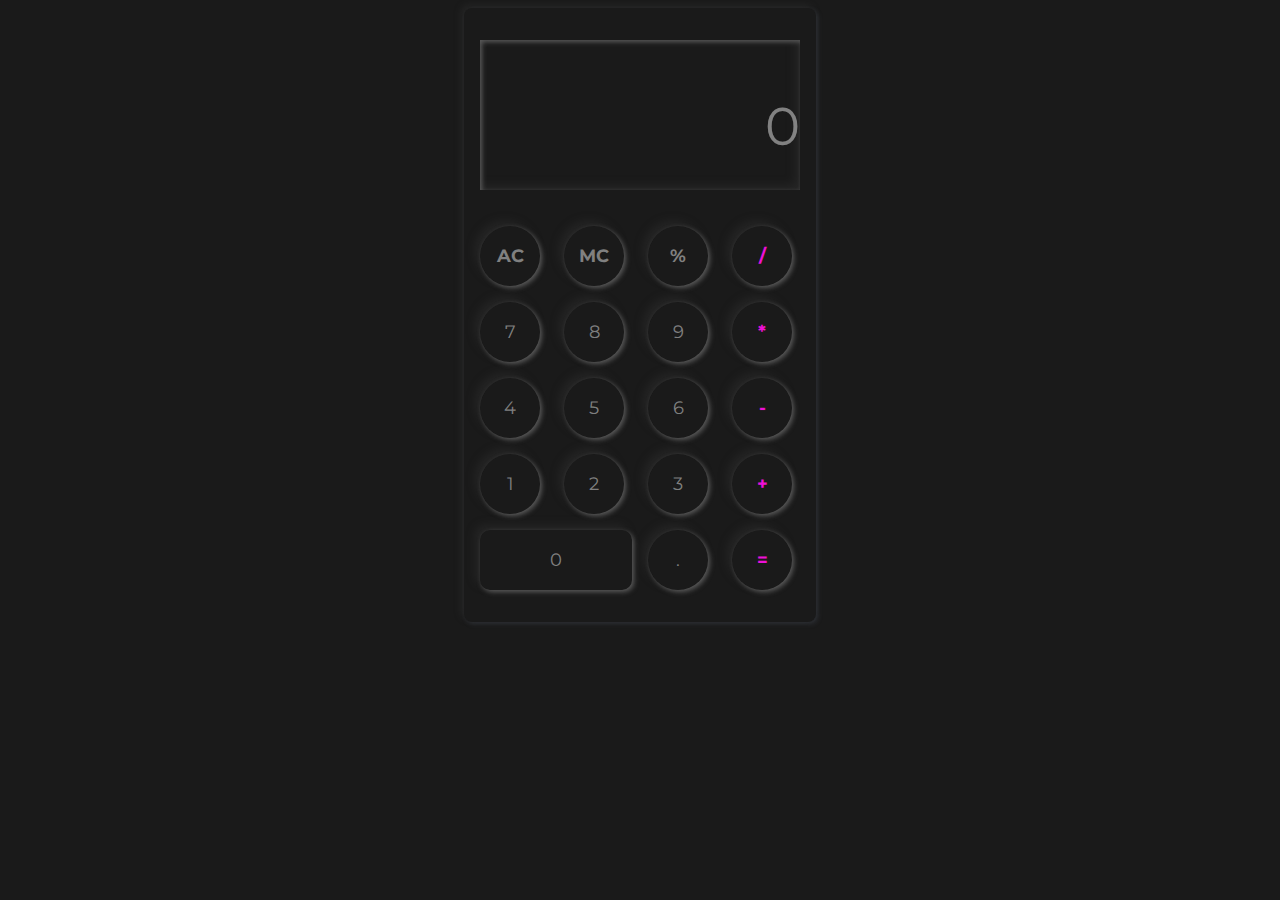
==== Calculator/index.html @ 787d6118 "Created a link tracker chrome extension and calculator app" ====
<!DOCTYPE html>
<html lang="en">

<head>
  <meta charset="UTF-8">
  <title>Calculator</title>
  <link rel="stylesheet" href="./style.css">
  <link rel="stylesheet" href="index.css">

</head>

<body>
  <div class="container">

    <div class="result">
      <p id="result-box">0</p>
    </div>

    <div class="buttons">
      <div  id = "AC" class="button action-btn" onclick="buttonDetector(this.id)"> AC </div>
      <div  id = "MC" class="button action-btn" onclick="buttonDetector(this.id)"> MC</div>
      <div  id = "%" class="button num-button  action-btn" onclick="buttonDetector(this.id)"> %</div>
      <div  id = "/" class="button num-button  calc-action-btn" onclick="buttonDetector(this.id)"> /</div>
      <div  id = "7" class="button num-button seven" onclick="buttonDetector(this.id)">7</div>
      <div  id = "8" class="button num-button eight" onclick="buttonDetector(this.id)">8</div>
      <div  id = "9" class="button num-button  nine" onclick="buttonDetector(this.id)">9</div>
      <div  id = "*" class="button num-button  calc-action-btn" onclick="buttonDetector(this.id)">*</div>
      <div  id = "4" class="button num-button  four" onclick="buttonDetector(this.id)">4</div>
      <div  id = "5" class="button num-button  five" onclick="buttonDetector(this.id)">5</div>
      <div  id = "6" class="button num-button  six" onclick="buttonDetector(this.id)">6</div>
      <div  id = "-" class="button num-button  calc-action-btn" onclick="buttonDetector(this.id)">-</div>
      <div  id = "1" class="button num-button  one" onclick="buttonDetector(this.id)">1</div>
      <div  id = "2" class="button num-button  two" onclick="buttonDetector(this.id)">2</div>
      <div  id = "3" class="button num-button  three" onclick="buttonDetector(this.id)">3</div>
      <div  id = "+" class="button num-button  calc-action-btn" onclick="buttonDetector(this.id)">+</div>
      <div  id = "0" class="button num-button  zero" onclick="buttonDetector(this.id)">0</div>
      <div  id = "." class="button num-button  point" onclick="buttonDetector(this.id)">.</div>
      <div  id = "=" class="button calc-action-btn" onclick="buttonDetector(this.id)">=</div>
    
    </div>

  </div>
  <script src="index.js"></script>
</body>

</html>
---- Calculator/index.css ----
@import url('https://fonts.googleapis.com/css?family=Montserrat&display=swap');

body {
  background: #1a1a1a;
  font-family: 'Montserrat', sans-serif;
}
.container {
  background: #1a1a1a;
  width: 320px;
  height: 550px;
  border-radius: .5em;
  box-shadow: -3px -3px 7px #34343473,
              2px 2px 5px rgba(94, 104, 121, 0.288);
  margin: 0 auto;
  padding: 32px 16px;
  display: flex;
  flex-direction: column;
  justify-content: space-between;
  
}
.container .result {
  width: 100%;
  height: 150px;
  box-shadow: inset 2px 2px 5px #5b5b5b,
              inset -5px -5px 10px #34343473;
  
}
.container .result p {
  font-size: 40pt;
  overflow-y: auto;
  text-align: right;
  color: #ffffff73;
}

.container .buttons {
  display: grid;
  grid-template-columns: repeat(4, 1fr);
  grid-gap: 1em;
}
.container .buttons .button, .container .buttons .num-button  {
  cursor: pointer;
  text-align: center;
  width: 60px;
  font-size:18px;
  height: 60px;
  display: grid;
  place-content: center;
  border-radius: 50%;
  box-shadow: 2px 2px 5px #5b5b5b,
              -5px -5px 10px #34343473;

}
.num-button{
  color: #ffffff73;
}
.button:hover{
  color: #3498db;

}


/*  UTILITIES*/
.container .buttons .zero {
  grid-column: 1/ 3;
  width: 100%;
  font-size:18px;
  border-radius: 10px;
  box-shadow: 2px 2px 5px #5b5b5b,
              -5px -5px 10px #34343473;
}

 
.action-btn {
  color: grey;
  font-weight: bold;
}
.calc-action-btn{
  color: #ed11d7;
  font-size: 20px;
  font-weight: bold;
}
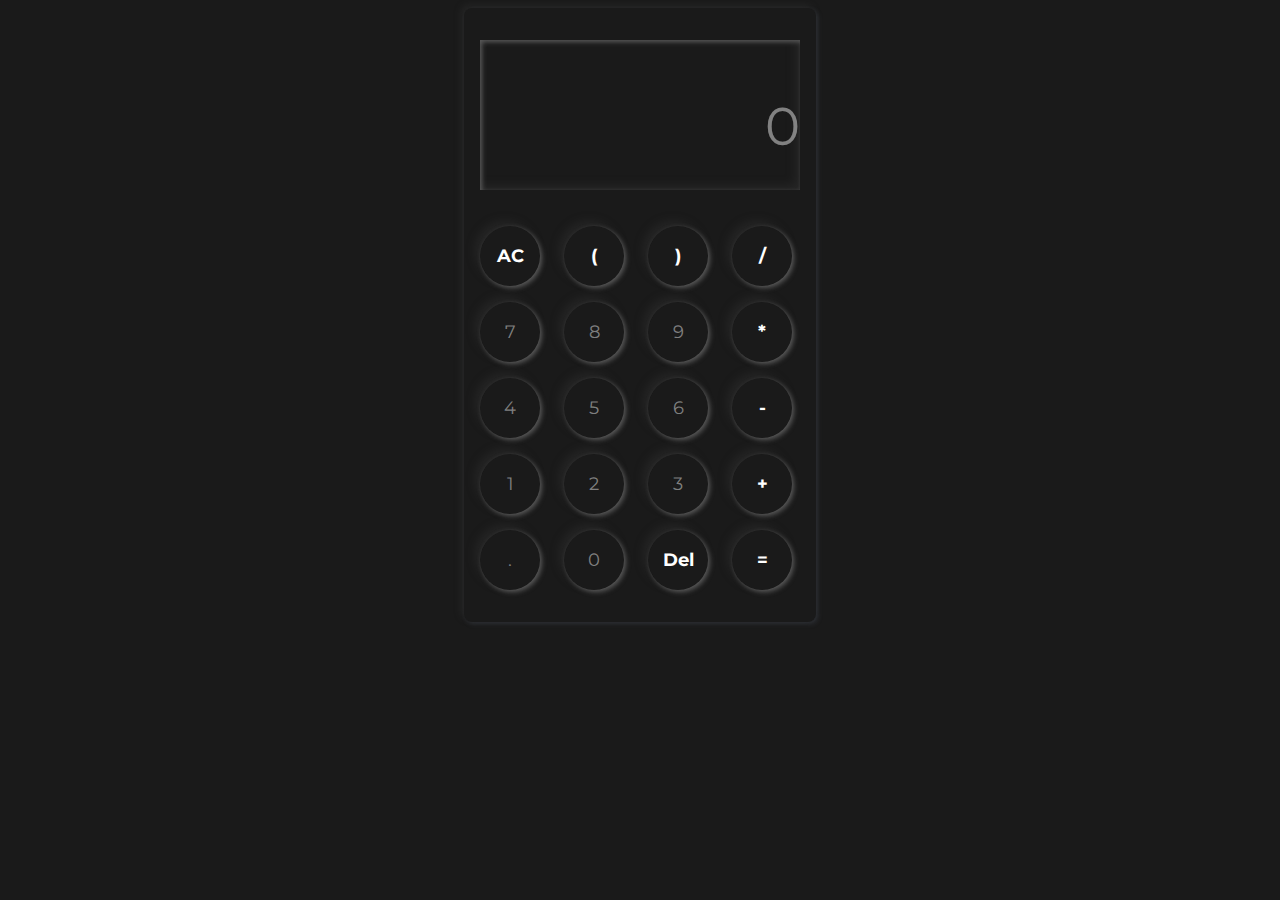
==== commit d88ce5c7: "Finished calculator project" ====
--- a/Calculator/index.html
+++ b/Calculator/index.html
@@ -15,28 +15,28 @@
     <div class="result">
       <p id="result-box">0</p>
     </div>
-
+    
     <div class="buttons">
-      <div  id = "AC" class="button action-btn" onclick="buttonDetector(this.id)"> AC </div>
-      <div  id = "MC" class="button action-btn" onclick="buttonDetector(this.id)"> MC</div>
-      <div  id = "%" class="button num-button  action-btn" onclick="buttonDetector(this.id)"> %</div>
-      <div  id = "/" class="button num-button  calc-action-btn" onclick="buttonDetector(this.id)"> /</div>
-      <div  id = "7" class="button num-button seven" onclick="buttonDetector(this.id)">7</div>
-      <div  id = "8" class="button num-button eight" onclick="buttonDetector(this.id)">8</div>
-      <div  id = "9" class="button num-button  nine" onclick="buttonDetector(this.id)">9</div>
-      <div  id = "*" class="button num-button  calc-action-btn" onclick="buttonDetector(this.id)">*</div>
-      <div  id = "4" class="button num-button  four" onclick="buttonDetector(this.id)">4</div>
-      <div  id = "5" class="button num-button  five" onclick="buttonDetector(this.id)">5</div>
-      <div  id = "6" class="button num-button  six" onclick="buttonDetector(this.id)">6</div>
-      <div  id = "-" class="button num-button  calc-action-btn" onclick="buttonDetector(this.id)">-</div>
-      <div  id = "1" class="button num-button  one" onclick="buttonDetector(this.id)">1</div>
-      <div  id = "2" class="button num-button  two" onclick="buttonDetector(this.id)">2</div>
-      <div  id = "3" class="button num-button  three" onclick="buttonDetector(this.id)">3</div>
-      <div  id = "+" class="button num-button  calc-action-btn" onclick="buttonDetector(this.id)">+</div>
-      <div  id = "0" class="button num-button  zero" onclick="buttonDetector(this.id)">0</div>
-      <div  id = "." class="button num-button  point" onclick="buttonDetector(this.id)">.</div>
-      <div  id = "=" class="button calc-action-btn" onclick="buttonDetector(this.id)">=</div>
-    
+      <div class="button calc-action-btn ac"> AC </div>
+      <div class="button num-button calc-action-btn ">(</div>
+      <div class="button num-button calc-action-btn">)</div>
+      <div class="button num-button calc-action-btn"> /</div>
+      <div class="button num-button">7</div>
+      <div class="button num-button">8</div>
+      <div class="button num-button">9</div>
+      <div class="button num-button calc-action-btn">*</div>
+      <div class="button num-button">4</div>
+      <div class="button num-button">5</div>
+      <div class="button num-button">6</div>
+      <div class="button num-button calc-action-btn">-</div>
+      <div class="button num-button">1</div>
+      <div class="button num-button">2</div>
+      <div class="button num-button">3</div>
+      <div class="button num-button calc-action-btn">+</div>
+      <div class="button num-button">.</div>
+      <div class="button num-button">0</div>
+      <div class="button calc-action-btn del">Del</div>
+      <div class="button calc-action-btn equal">=</div>
     </div>
 
   </div>
--- a/Calculator/index.css
+++ b/Calculator/index.css
@@ -53,11 +53,21 @@
 .num-button{
   color: #ffffff73;
 }
-.button:hover{
+.num-button:hover{
+  color: white;
+}
+.calc-action-btn:hover{
   color: #3498db;
-
 }
 
+.ac:hover{
+  color: #db4a34;
+}
+
+
+.del:hover{
+  color: #db4a34;
+}
 
 /*  UTILITIES*/
 .container .buttons .zero {
@@ -75,7 +85,7 @@
   font-weight: bold;
 }
 .calc-action-btn{
-  color: #ed11d7;
+  color: #ffffff;
   font-size: 20px;
   font-weight: bold;
 }
